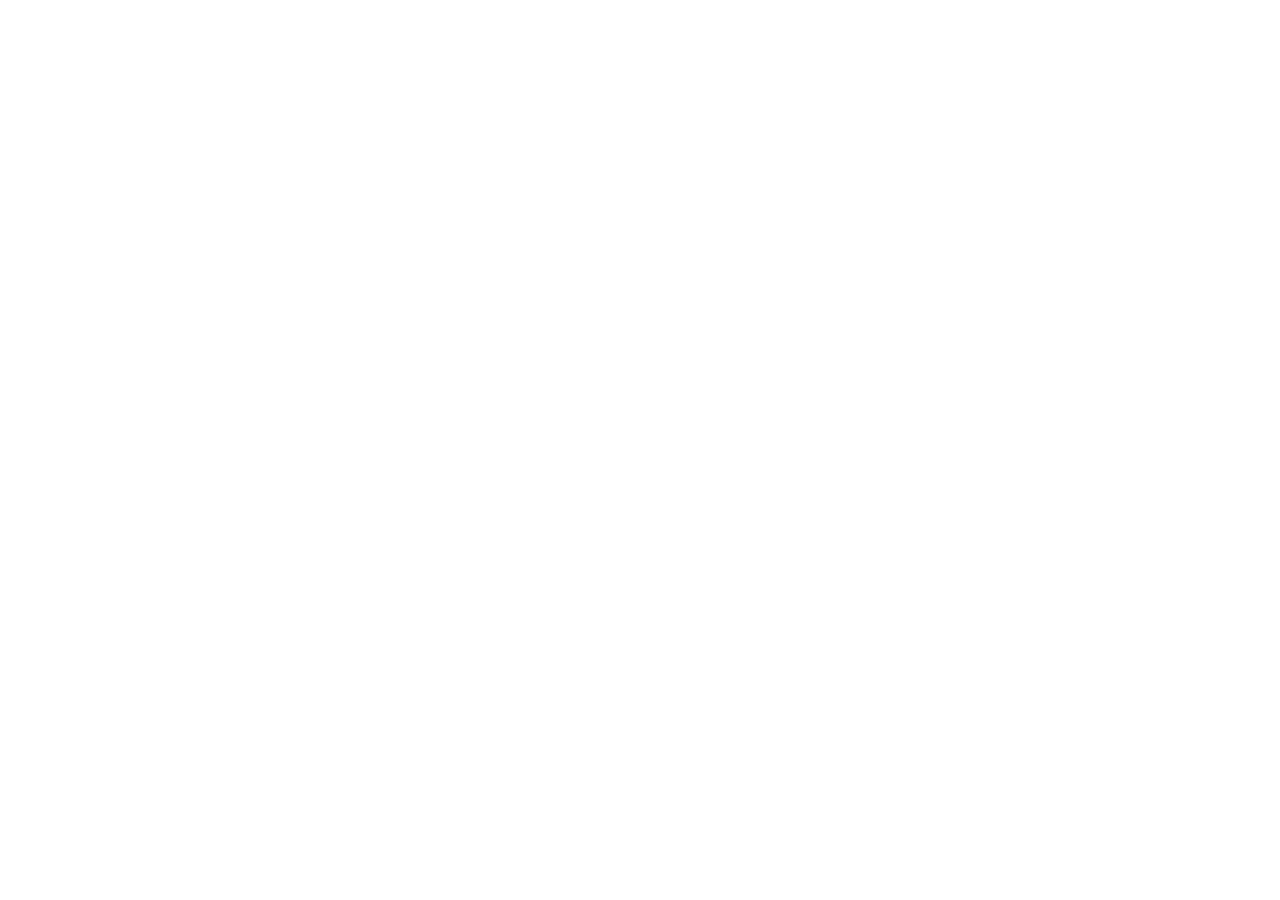
==== index.html @ 042f271c "Necessary Files" ====
<!DOCTYPE html>
<html lang="en">
<head>
  <meta charset="UTF-8" />
  <meta http-equiv="refresh" content="0; url=https://www.maxbluepanda.com" />
  <title>Redirecting...</title>
</head>
<body>
  If you are not redirected automatically, <a href="https://www.maxbluepanda.com">click here</a>.
</body>
</html>
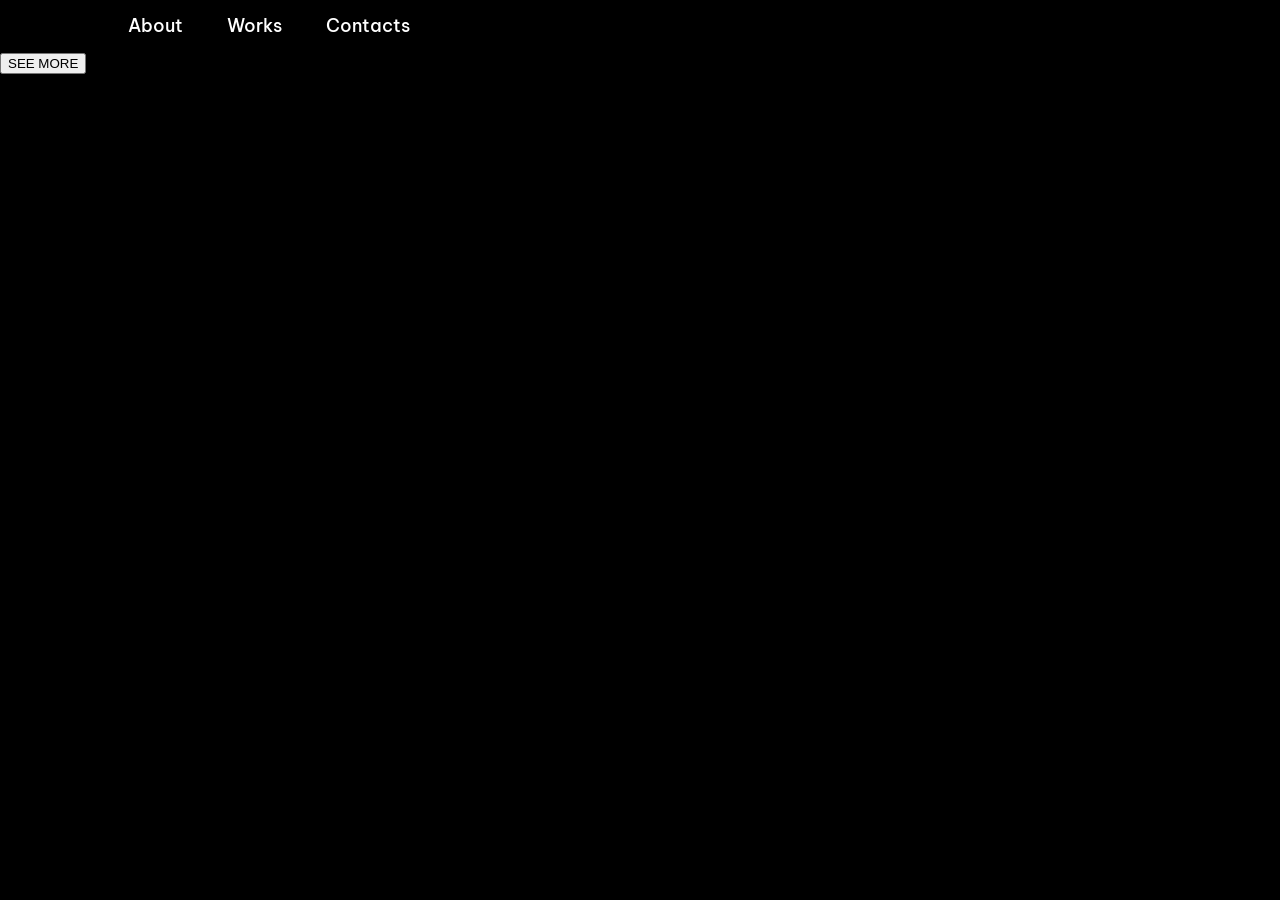
==== commit 87facaea: "First changes Added header, content slider and some css style." ====
--- a/index.html
+++ b/index.html
@@ -2,10 +2,29 @@
 <html lang="en">
 <head>
   <meta charset="UTF-8" />
-  <meta http-equiv="refresh" content="0; url=https://www.maxbluepanda.com" />
-  <title>Redirecting...</title>
+  <meta name="viewport" content="width=device-width, initial-scale=1.0">
+  <title>MaxBluePanda</title>
+  <link rel="stylesheet" href="style.css">
 </head>
 <body>
-  If you are not redirected automatically, <a href="https://www.maxbluepanda.com">click here</a>.
+  <header>
+    <nav>
+      <a href="">About</a>
+      <a href="">Works</a>
+      <a href="">Contacts</a>
+    </nav>
+  </header>
+
+  <div class = "content">
+    <div class = "container">
+      <div class="tab1">
+        <div class="buttons">
+          <button>SEE MORE</button>
+        </div>
+      </div>
+    </div>
+  </div>
+
+  <script src="script.js"></script>
 </body>
 </html>
--- a/style.css
+++ b/style.css
@@ -0,0 +1,28 @@
+@import url('https://fonts.googleapis.com/css2?family=Be+Vietnam+Pro:ital,wght@0,100;0,200;0,300;0,400;0,500;0,600;0,700;0,800;0,900;1,100;1,200;1,300;1,400;1,500;1,600;1,700;1,800;1,900&display=swap');
+
+body{
+    font-family: "Be Vietnam Pro", sans-serif;
+    background-color: black;
+    color: white;
+    margin: 0;
+    font-size: 18px;
+}
+
+a{
+    text-decoration: none;
+    color: white;
+}
+
+header{
+    width: 1140px;
+    max-width: 80%;
+    margin: auto;
+    height: 50px;
+    display: flex;
+    align-items: center;
+    font-weight: 500;
+}
+
+header a{
+    margin-right: 40px;
+}
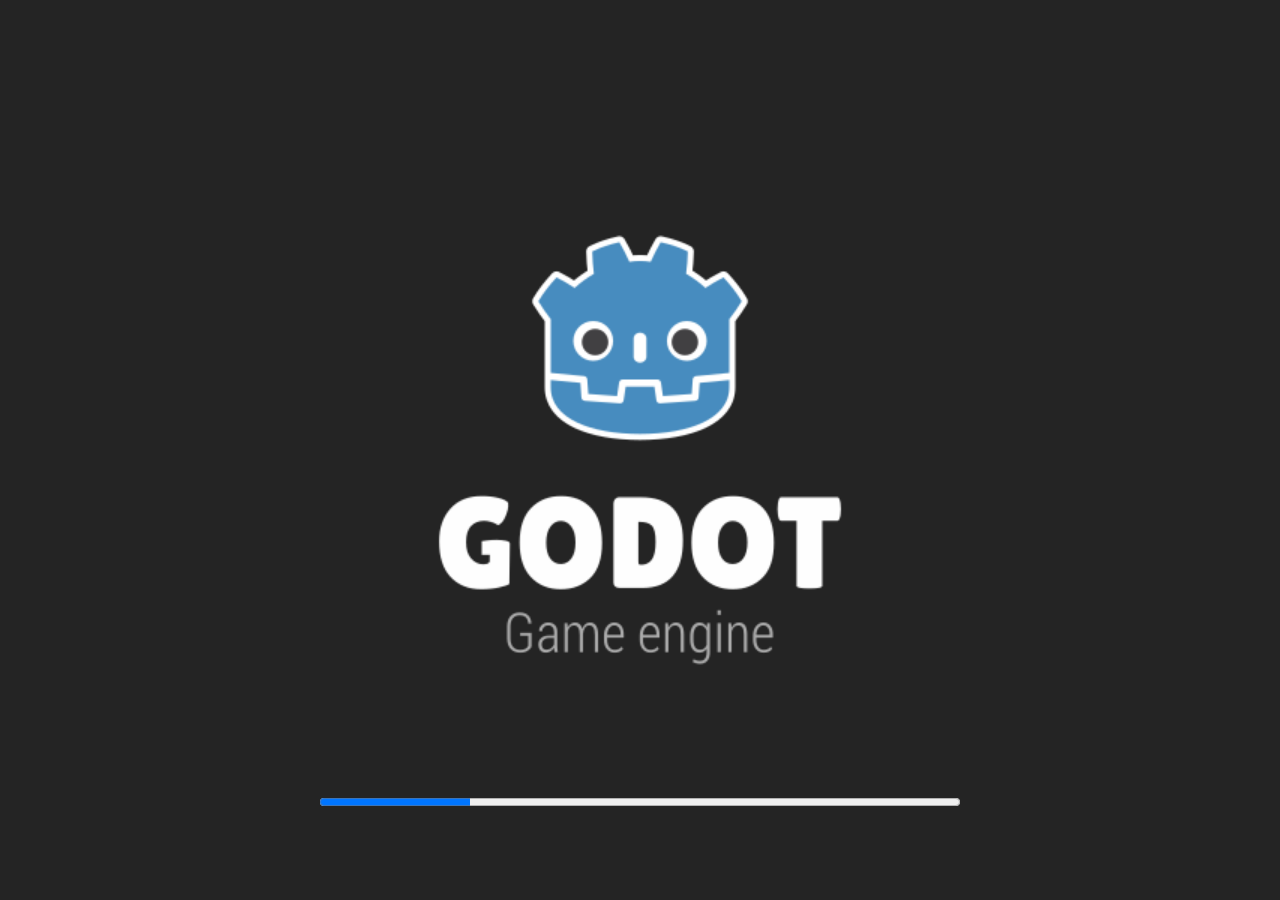
==== commit 5ceb4f33: "New Portfolio Website" ====
--- a/index.html
+++ b/index.html
@@ -1,30 +1,220 @@
 <!DOCTYPE html>
 <html lang="en">
-<head>
-  <meta charset="UTF-8" />
-  <meta name="viewport" content="width=device-width, initial-scale=1.0">
-  <title>MaxBluePanda</title>
-  <link rel="stylesheet" href="style.css">
-</head>
-<body>
-  <header>
-    <nav>
-      <a href="">About</a>
-      <a href="">Works</a>
-      <a href="">Contacts</a>
-    </nav>
-  </header>
-
-  <div class = "content">
-    <div class = "container">
-      <div class="tab1">
-        <div class="buttons">
-          <button>SEE MORE</button>
-        </div>
-      </div>
-    </div>
-  </div>
-
-  <script src="script.js"></script>
-</body>
-</html>+	<head>
+		<meta charset="utf-8">
+		<meta name="viewport" content="width=device-width, user-scalable=no, initial-scale=1.0">
+		<title>Max's Portfolio Website</title>
+		<style>
+html, body, #canvas {
+	margin: 0;
+	padding: 0;
+	border: 0;
+}
+
+body {
+	color: white;
+	background-color: black;
+	overflow: hidden;
+	touch-action: none;
+}
+
+#canvas {
+	display: block;
+}
+
+#canvas:focus {
+	outline: none;
+}
+
+#status, #status-splash, #status-progress {
+	position: absolute;
+	left: 0;
+	right: 0;
+}
+
+#status, #status-splash {
+	top: 0;
+	bottom: 0;
+}
+
+#status {
+	background-color: #242424;
+	display: flex;
+	flex-direction: column;
+	justify-content: center;
+	align-items: center;
+	visibility: hidden;
+}
+
+#status-splash {
+	max-height: 100%;
+	max-width: 100%;
+	margin: auto;
+}
+
+#status-splash.show-image--false {
+	display: none;
+}
+
+#status-splash.fullsize--true {
+	height: 100%;
+	width: 100%;
+	object-fit: contain;
+}
+
+#status-splash.use-filter--false {
+	image-rendering: pixelated;
+}
+
+#status-progress, #status-notice {
+	display: none;
+}
+
+#status-progress {
+	bottom: 10%;
+	width: 50%;
+	margin: 0 auto;
+}
+
+#status-notice {
+	background-color: #5b3943;
+	border-radius: 0.5rem;
+	border: 1px solid #9b3943;
+	color: #e0e0e0;
+	font-family: 'Noto Sans', 'Droid Sans', Arial, sans-serif;
+	line-height: 1.3;
+	margin: 0 2rem;
+	overflow: hidden;
+	padding: 1rem;
+	text-align: center;
+	z-index: 1;
+}
+		</style>
+		<link id="-gd-engine-icon" rel="icon" type="image/png" href="index.icon.png" />
+<link rel="apple-touch-icon" href="index.apple-touch-icon.png"/>
+
+	</head>
+	<body>
+		<canvas id="canvas">
+			Your browser does not support the canvas tag.
+		</canvas>
+
+		<noscript>
+			Your browser does not support JavaScript.
+		</noscript>
+
+		<div id="status">
+			<img id="status-splash" class="show-image--true fullsize--true use-filter--true" src="index.png" alt="">
+			<progress id="status-progress"></progress>
+			<div id="status-notice"></div>
+		</div>
+
+		<script src="index.js"></script>
+		<script>
+const GODOT_CONFIG = {"args":[],"canvasResizePolicy":2,"emscriptenPoolSize":8,"ensureCrossOriginIsolationHeaders":true,"executable":"index","experimentalVK":false,"fileSizes":{"index.pck":11556676,"index.wasm":37685705},"focusCanvas":true,"gdextensionLibs":[],"godotPoolSize":4};
+const GODOT_THREADS_ENABLED = false;
+const engine = new Engine(GODOT_CONFIG);
+
+(function () {
+	const statusOverlay = document.getElementById('status');
+	const statusProgress = document.getElementById('status-progress');
+	const statusNotice = document.getElementById('status-notice');
+
+	let initializing = true;
+	let statusMode = '';
+
+	function setStatusMode(mode) {
+		if (statusMode === mode || !initializing) {
+			return;
+		}
+		if (mode === 'hidden') {
+			statusOverlay.remove();
+			initializing = false;
+			return;
+		}
+		statusOverlay.style.visibility = 'visible';
+		statusProgress.style.display = mode === 'progress' ? 'block' : 'none';
+		statusNotice.style.display = mode === 'notice' ? 'block' : 'none';
+		statusMode = mode;
+	}
+
+	function setStatusNotice(text) {
+		while (statusNotice.lastChild) {
+			statusNotice.removeChild(statusNotice.lastChild);
+		}
+		const lines = text.split('\n');
+		lines.forEach((line) => {
+			statusNotice.appendChild(document.createTextNode(line));
+			statusNotice.appendChild(document.createElement('br'));
+		});
+	}
+
+	function displayFailureNotice(err) {
+		console.error(err);
+		if (err instanceof Error) {
+			setStatusNotice(err.message);
+		} else if (typeof err === 'string') {
+			setStatusNotice(err);
+		} else {
+			setStatusNotice('An unknown error occurred.');
+		}
+		setStatusMode('notice');
+		initializing = false;
+	}
+
+	const missing = Engine.getMissingFeatures({
+		threads: GODOT_THREADS_ENABLED,
+	});
+
+	if (missing.length !== 0) {
+		if (GODOT_CONFIG['serviceWorker'] && GODOT_CONFIG['ensureCrossOriginIsolationHeaders'] && 'serviceWorker' in navigator) {
+			let serviceWorkerRegistrationPromise;
+			try {
+				serviceWorkerRegistrationPromise = navigator.serviceWorker.getRegistration();
+			} catch (err) {
+				serviceWorkerRegistrationPromise = Promise.reject(new Error('Service worker registration failed.'));
+			}
+			// There's a chance that installing the service worker would fix the issue
+			Promise.race([
+				serviceWorkerRegistrationPromise.then((registration) => {
+					if (registration != null) {
+						return Promise.reject(new Error('Service worker already exists.'));
+					}
+					return registration;
+				}).then(() => engine.installServiceWorker()),
+				// For some reason, `getRegistration()` can stall
+				new Promise((resolve) => {
+					setTimeout(() => resolve(), 2000);
+				}),
+			]).then(() => {
+				// Reload if there was no error.
+				window.location.reload();
+			}).catch((err) => {
+				console.error('Error while registering service worker:', err);
+			});
+		} else {
+			// Display the message as usual
+			const missingMsg = 'Error\nThe following features required to run Godot projects on the Web are missing:\n';
+			displayFailureNotice(missingMsg + missing.join('\n'));
+		}
+	} else {
+		setStatusMode('progress');
+		engine.startGame({
+			'onProgress': function (current, total) {
+				if (current > 0 && total > 0) {
+					statusProgress.value = current;
+					statusProgress.max = total;
+				} else {
+					statusProgress.removeAttribute('value');
+					statusProgress.removeAttribute('max');
+				}
+			},
+		}).then(() => {
+			setStatusMode('hidden');
+		}, displayFailureNotice);
+	}
+}());
+		</script>
+	</body>
+</html>
+
